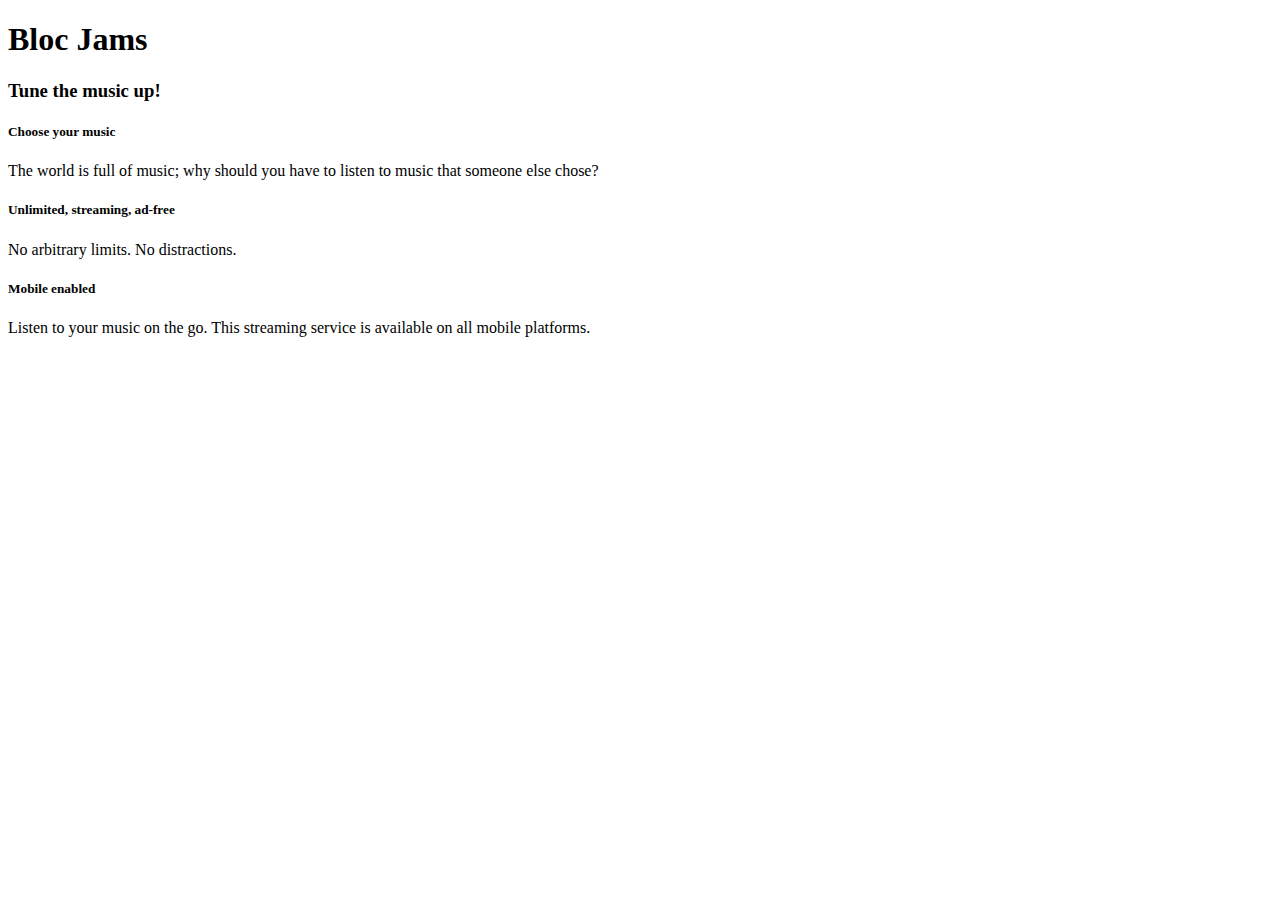
==== index.html @ 6a7f196b "HTML & CSS basic structure -HTML5 Semantics added for bloc-jam." ====
<!DOCTYPE html>
<html>
<head>
	<title>Bloc Jams</title>
</head>
<body>

<!--Since its navigation, I used the nav tag -->
<nav><!-- navigation Bar -->
</nav>

<!-- Below looks like the main header for the web page/doc so I used header tag -->
<header><!-- Hero Content -->
	<h1>Bloc Jams</h1>
	<h3>Tune the music up!</h3>
</header>

<!-- Selling points looks like a section in the web page hence used section tag -->
<!-- Below the selling points, the content looked more as a highlight so used header tags for them. -->
<section><!-- Selling Points -->
	<header>
        <h5>Choose your music</h5>
        <p>The world is full of music; why should you have to listen to music that someone else chose?</p>
    </header>
    <header>
        <h5>Unlimited, streaming, ad-free</h5>
        <p>No arbitrary limits. No distractions.</p>
    </header>
    <header>
        <h5>Mobile enabled</h5>
        <p>Listen to your music on the go. This streaming service is available on all mobile platforms.</p>
    </header>
</section>

</body>
</html>
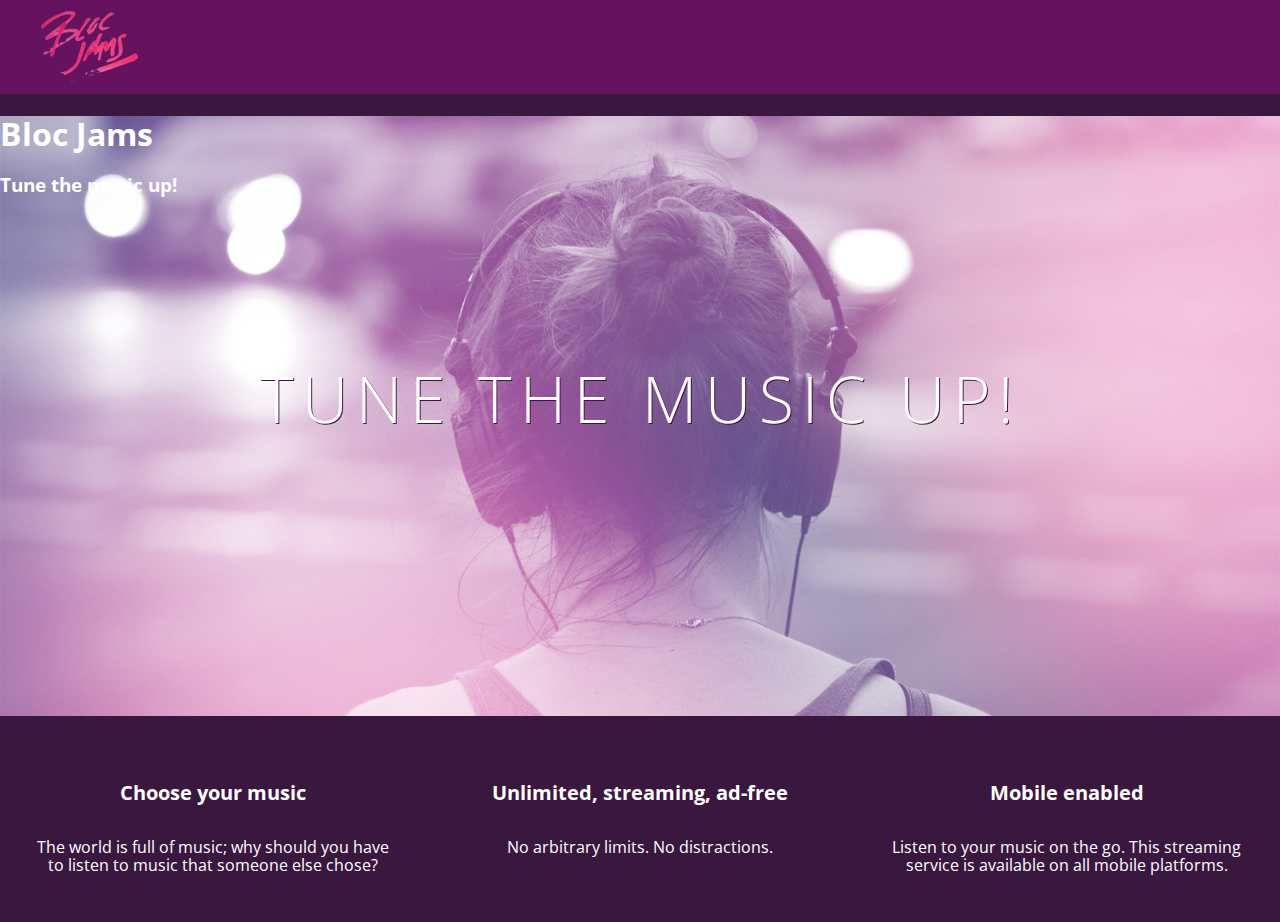
==== commit b3cf1e7e: "Hero content, nav and selling points added" ====
--- a/index.html
+++ b/index.html
@@ -2,34 +2,42 @@
 <html>
 <head>
 	<title>Bloc Jams</title>
+	<link rel="stylesheet" type="text/css" href="http://fonts.googleapis.com/css?family=Open+Sans:400,800,600,700,300">
+	<link rel="stylesheet" type="text/css" href="http://code.ionicframework.com/ionicons/2.0.1/css/ionicons.min.css">
+	<link rel="stylesheet" type="text/css" href="styles/normalize.css">
+	<link rel="stylesheet" type="text/css" href="styles/main.css">
 </head>
-<body>
-
-<!--Since its navigation, I used the nav tag -->
-<nav><!-- navigation Bar -->
+<body class="landing">
+    
+<!-- navigation Bar -->
+<nav class="navbar">
+	<img src="assets/images/bloc_jams_logo.png" alt="bloc jams logo" class="logo">
 </nav>
 
-<!-- Below looks like the main header for the web page/doc so I used header tag -->
-<header><!-- Hero Content -->
-	<h1>Bloc Jams</h1>
+<!-- Hero Content -->
+<section class="hero-content">
+    <h1>Bloc Jams</h1>
 	<h3>Tune the music up!</h3>
-</header>
+	<h1 class="hero-title"> Tune the music up!</h1>
+</section>
 
-<!-- Selling points looks like a section in the web page hence used section tag -->
-<!-- Below the selling points, the content looked more as a highlight so used header tags for them. -->
-<section><!-- Selling Points -->
-	<header>
-        <h5>Choose your music</h5>
-        <p>The world is full of music; why should you have to listen to music that someone else chose?</p>
-    </header>
-    <header>
-        <h5>Unlimited, streaming, ad-free</h5>
-        <p>No arbitrary limits. No distractions.</p>
-    </header>
-    <header>
-        <h5>Mobile enabled</h5>
-        <p>Listen to your music on the go. This streaming service is available on all mobile platforms.</p>
-    </header>
+<!-- Selling Points -->
+<section>
+    <div class="point">
+        <span class="ion-music-note"></span>
+        <h5 class="point-title">Choose your music</h5>
+        <p class="point-description">The world is full of music; why should you have to listen to music that someone else chose?</p>
+    </div>
+    <div class="point">
+        <span class="ion-radio-waves"></span>
+        <h5 class="point-title">Unlimited, streaming, ad-free</h5>
+        <p class="point-description">No arbitrary limits. No distractions.</p>
+    </div>
+    <div class="point">
+        <span class="ion-iphone"></span>
+        <h5 class="point-title">Mobile enabled</h5>
+        <p class="point-description">Listen to your music on the go. This streaming service is available on all mobile platforms.</p>
+    </div>
 </section>
 
 </body>
--- a/styles/main.css
+++ b/styles/main.css
@@ -0,0 +1,77 @@
+html {
+     height: 100%; /* makes sure our HTML takes up 100% of the browser window */
+     font-size: 100%;
+ }
+ 
+ body {
+     font-family: 'Open Sans'; /* sets our font to the "Open Sans" typeface */
+     color: white;             /* sets the text color to white */
+     min-height: 100%;         /* says the height of the body must be, at minimum, 100% of the window */
+ }
+ 
+ body.landing {
+     background-color: rgb(58,23,63); /* sets the background color to an RGB value (see below) */
+ }
+
+  .navbar {
+     padding: 0.5rem;
+     background-color: rgb(101,18,95);
+ }
+ 
+ .navbar .logo {
+     position: relative; /* positioning will be explained in a resource */
+     left: 2rem;
+ }
+ 
+ .hero-content {
+     position: relative; /* positioning will be explained in a resource */
+     min-height: 600px;  /* hero content element must be _at least_ 600 pixels */
+     background-image: url(../assets/images/bloc_jams_bg.jpg);
+     background-repeat: no-repeat;
+     background-position: center center;
+     background-size: cover;
+ }
+
+.hero-title {
+     position: absolute;             /* positioning will be explained in a resource */
+     top: 40%;                       /* positioning will be explained in a resource */
+     -webkit-transform: translateY(-50%);
+     -moz-transform: translateY(-50%);
+     -ms-transform: translateY(-50%);
+     transform: translateY(-50%);
+     width: 100%;                    /* makes sure the title inhabits the full width of its container */
+     text-align: center;             /* aligns text in the horizontal center of the element */
+     font-size: 4rem;                /* specifies the size of the font in root em units */
+     font-weight: 300;               /* makes the font thinner or lighter weight */
+     text-transform: uppercase;      /* transforms the text to be all uppercase lettering */
+     letter-spacing: 0.5rem;         /* puts 0.5 root ems worth of space between each letter */
+     text-shadow: 1px 1px 0px rgb(58,23,63); /* creates a shadow underneath the text for readability over the image */
+}
+
+.selling-points {
+     position: relative;
+     display: table;
+     width: 100%;
+     -webkit-box-sizing: border-box;
+     -moz-box-sizing: border-box;
+     box-sizing: border-box; /* we'll explain this in a resource */
+ }
+ 
+ .point {
+     display: table-cell;
+     position: relative;
+     width: 33.3%;
+     padding: 2rem;
+     text-align: center;
+ }
+ 
+ .point .point-title {
+     font-size: 1.25rem;
+ }
+ 
+ .ion-music-note,
+ .ion-radio-waves,
+ .ion-iphone {
+     color: rgb(233,50,117);
+     font-size: 5rem;
+ }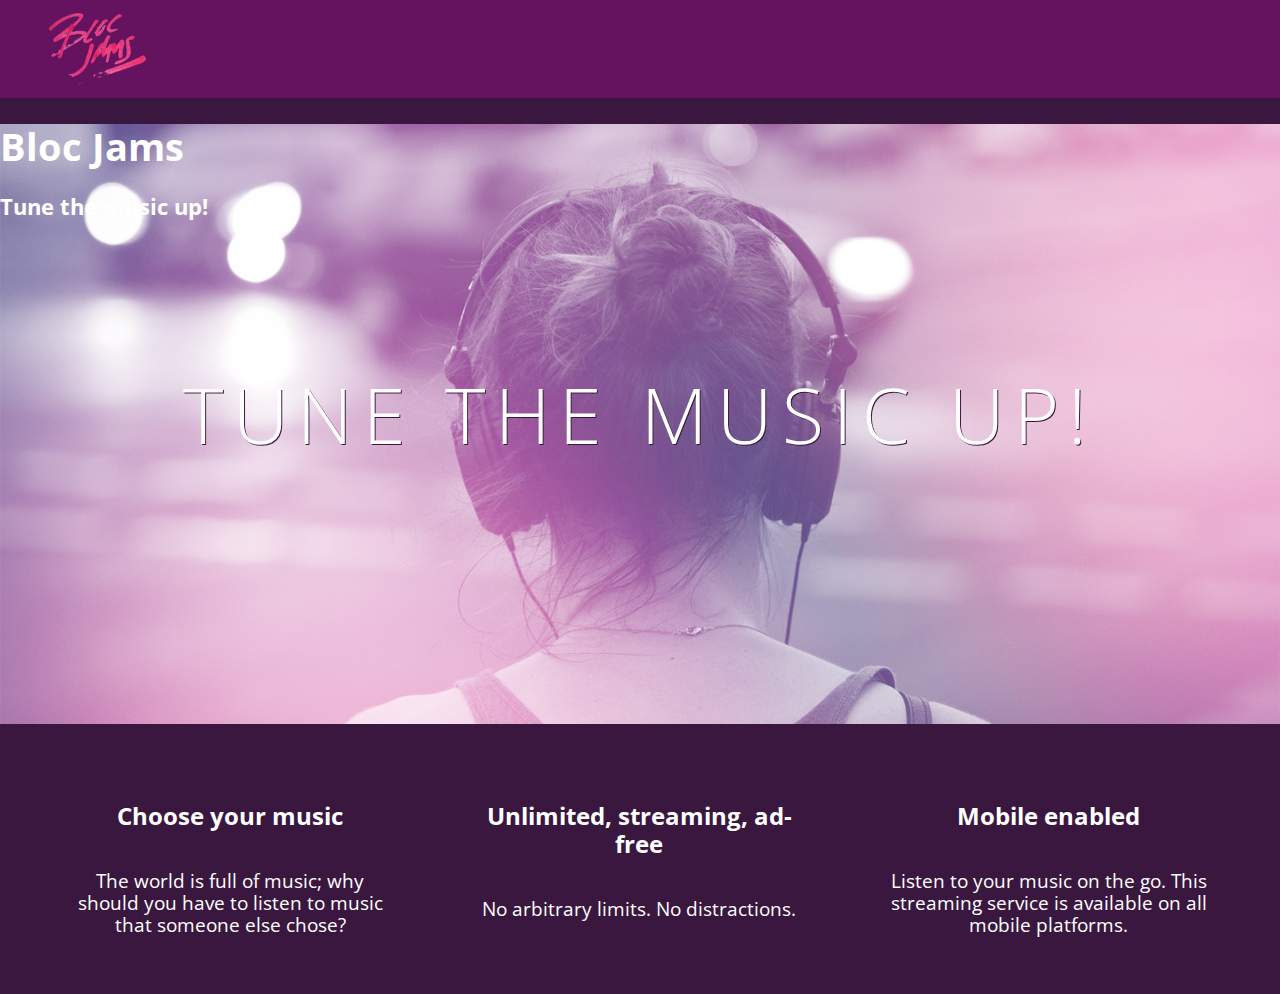
==== commit d7d1cebd: "Added landing.css and modified main.css to have global styles and modified index.html for grid syste" ====
--- a/index.html
+++ b/index.html
@@ -2,10 +2,13 @@
 <html>
 <head>
 	<title>Bloc Jams</title>
+    <meta name="viewport" content="width=device-width, initial-scale=1">
 	<link rel="stylesheet" type="text/css" href="http://fonts.googleapis.com/css?family=Open+Sans:400,800,600,700,300">
 	<link rel="stylesheet" type="text/css" href="http://code.ionicframework.com/ionicons/2.0.1/css/ionicons.min.css">
 	<link rel="stylesheet" type="text/css" href="styles/normalize.css">
 	<link rel="stylesheet" type="text/css" href="styles/main.css">
+	<link rel="stylesheet" type="text/css" href="styles/landing.css">
+
 </head>
 <body class="landing">
     
@@ -22,18 +25,18 @@
 </section>
 
 <!-- Selling Points -->
-<section>
-    <div class="point">
+<section class="selling-points container clearfix">
+    <div class="point column third">
         <span class="ion-music-note"></span>
         <h5 class="point-title">Choose your music</h5>
         <p class="point-description">The world is full of music; why should you have to listen to music that someone else chose?</p>
     </div>
-    <div class="point">
+        <div class="point column third">
         <span class="ion-radio-waves"></span>
         <h5 class="point-title">Unlimited, streaming, ad-free</h5>
         <p class="point-description">No arbitrary limits. No distractions.</p>
     </div>
-    <div class="point">
+        <div class="point column third">
         <span class="ion-iphone"></span>
         <h5 class="point-title">Mobile enabled</h5>
         <p class="point-description">Listen to your music on the go. This streaming service is available on all mobile platforms.</p>
--- a/styles/main.css
+++ b/styles/main.css
@@ -1,3 +1,9 @@
+*, *::before, *::after {
+     -moz-box-sizing: border-box;
+     -webkit-box-sizing: border-box;
+     box-sizing: border-box;
+ }
+
 html {
      height: 100%; /* makes sure our HTML takes up 100% of the browser window */
      font-size: 100%;
@@ -9,69 +15,48 @@
      min-height: 100%;         /* says the height of the body must be, at minimum, 100% of the window */
  }
  
- body.landing {
-     background-color: rgb(58,23,63); /* sets the background color to an RGB value (see below) */
+.container {
+    margin: 0 auto;     /* Using auto will set the left & right margins to center the content */
+    max-width: 64rem;   /* Set the max width of the selling container to 64rem so that the data will not stretch too much on large screens */
+}
+
+ /* Medium screens (640px) */
+ /* min-width is the querie/constraine. 640px is the breakpoint for a laptop. Breakpoint refers to the measurement of a devices screen width. */
+ /* rem is usually 16px for most of the browsers. Set the font size to be more than 112% of rem-16px. */
+
+ @media (min-width: 640px) { 
+     html { font-size: 112%; } 
+
+     .column {
+         float: left;
+         padding-left: 1rem;
+         padding-right: 1rem;
+     }
+     
+     .column.full {width:100%;}
+     .column.two-thirds {width:66.7%;}
+     .column.half {width:50%;}
+     .column.third {width:33.3%;}
+     .column.fourth {width:25%;}
+     .column.flow-opposite {float:right;}
+     
  }
 
-  .navbar {
-     padding: 0.5rem;
-     background-color: rgb(101,18,95);
- }
- 
- .navbar .logo {
-     position: relative; /* positioning will be explained in a resource */
-     left: 2rem;
- }
- 
- .hero-content {
-     position: relative; /* positioning will be explained in a resource */
-     min-height: 600px;  /* hero content element must be _at least_ 600 pixels */
-     background-image: url(../assets/images/bloc_jams_bg.jpg);
-     background-repeat: no-repeat;
-     background-position: center center;
-     background-size: cover;
+ /* Large screens (1024px) */
+ /* rem is usually 16px for most of the browsers. Set the font size to be more than 112% of rem-16px. */
+
+ @media (min-width: 1024px) {
+     html { font-size: 120%; } 
  }
 
-.hero-title {
-     position: absolute;             /* positioning will be explained in a resource */
-     top: 40%;                       /* positioning will be explained in a resource */
-     -webkit-transform: translateY(-50%);
-     -moz-transform: translateY(-50%);
-     -ms-transform: translateY(-50%);
-     transform: translateY(-50%);
-     width: 100%;                    /* makes sure the title inhabits the full width of its container */
-     text-align: center;             /* aligns text in the horizontal center of the element */
-     font-size: 4rem;                /* specifies the size of the font in root em units */
-     font-weight: 300;               /* makes the font thinner or lighter weight */
-     text-transform: uppercase;      /* transforms the text to be all uppercase lettering */
-     letter-spacing: 0.5rem;         /* puts 0.5 root ems worth of space between each letter */
-     text-shadow: 1px 1px 0px rgb(58,23,63); /* creates a shadow underneath the text for readability over the image */
+.clearfix::before,
+.clearfix::after {
+   content: " ";
+   display: table;
 }
 
-.selling-points {
-     position: relative;
-     display: table;
-     width: 100%;
-     -webkit-box-sizing: border-box;
-     -moz-box-sizing: border-box;
-     box-sizing: border-box; /* we'll explain this in a resource */
- }
- 
- .point {
-     display: table-cell;
-     position: relative;
-     width: 33.3%;
-     padding: 2rem;
-     text-align: center;
- }
- 
- .point .point-title {
-     font-size: 1.25rem;
- }
- 
- .ion-music-note,
- .ion-radio-waves,
- .ion-iphone {
-     color: rgb(233,50,117);
-     font-size: 5rem;
- }+.clearfix::after {
+   clear: both;
+}
+/* Mobile: 320px  */
+/* Ipad air: 768px */--- a/styles/landing.css
+++ b/styles/landing.css
@@ -0,0 +1,59 @@
+ body.landing {
+     background-color: rgb(58,23,63); /* sets the background color to an RGB value (see below) */
+ }
+
+  .navbar {
+     padding: 0.5rem;
+     background-color: rgb(101,18,95);
+ }
+ 
+ .navbar .logo {
+     position: relative; /* positioning will be explained in a resource */
+     left: 2rem;
+ }
+ 
+ .hero-content {
+     position: relative; /* positioning will be explained in a resource */
+     min-height: 600px;  /* hero content element must be _at least_ 600 pixels */
+     background-image: url(../assets/images/bloc_jams_bg.jpg);
+     background-repeat: no-repeat;
+     background-position: center center;
+     background-size: cover;
+ }
+
+.hero-title {
+     position: absolute;             /* positioning will be explained in a resource */
+     top: 40%;                       /* positioning will be explained in a resource */
+     -webkit-transform: translateY(-50%);
+     -moz-transform: translateY(-50%);
+     -ms-transform: translateY(-50%);
+     transform: translateY(-50%);
+     width: 100%;                    /* makes sure the title inhabits the full width of its container */
+     text-align: center;             /* aligns text in the horizontal center of the element */
+     font-size: 4rem;                /* specifies the size of the font in root em units */
+     font-weight: 300;               /* makes the font thinner or lighter weight */
+     text-transform: uppercase;      /* transforms the text to be all uppercase lettering */
+     letter-spacing: 0.5rem;         /* puts 0.5 root ems worth of space between each letter */
+     text-shadow: 1px 1px 0px rgb(58,23,63); /* creates a shadow underneath the text for readability over the image */
+}
+
+.selling-points {
+     position: relative;
+}
+ 
+ .point {
+     position: relative;
+     padding: 2rem;
+     text-align: center;
+ }
+ 
+ .point .point-title {
+     font-size: 1.25rem;
+ }
+ 
+ .ion-music-note,
+ .ion-radio-waves,
+ .ion-iphone {
+     color: rgb(233,50,117);
+     font-size: 5rem;
+ }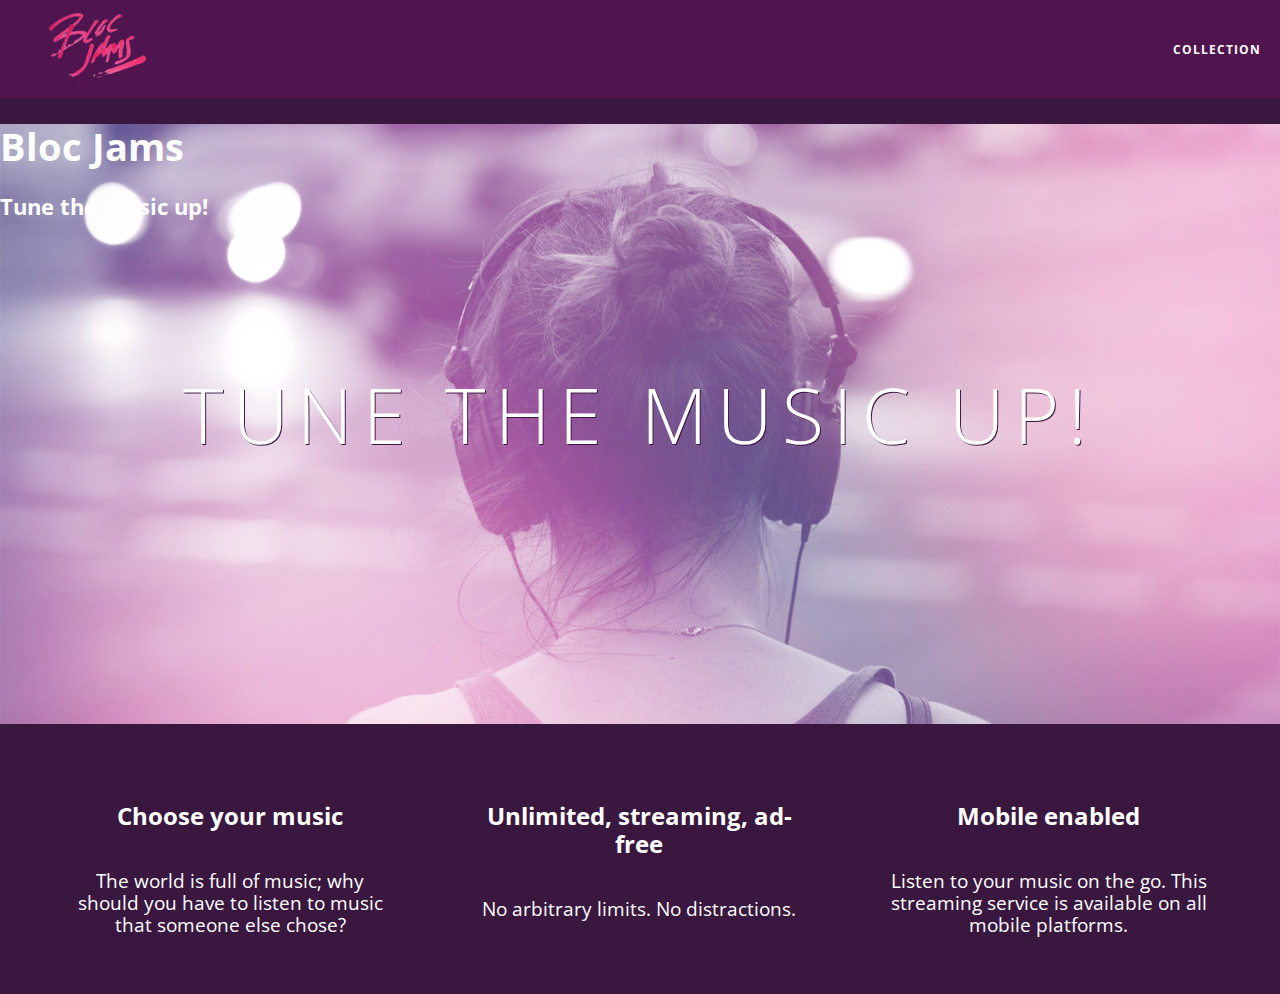
==== commit 2c921471: "Added collective view - collection.html and related .css & images" ====
--- a/index.html
+++ b/index.html
@@ -14,7 +14,12 @@
     
 <!-- navigation Bar -->
 <nav class="navbar">
-	<img src="assets/images/bloc_jams_logo.png" alt="bloc jams logo" class="logo">
+    <a href="index.html" class="logo">
+        <img src="assets/images/bloc_jams_logo.png" alt="bloc jams logo">
+    </a>
+    <div class="links-container">
+        <a href="collection.html" class="navbar-link">collection</a>
+    </div>
 </nav>
 
 <!-- Hero Content -->
--- a/styles/main.css
+++ b/styles/main.css
@@ -58,5 +58,56 @@
 .clearfix::after {
    clear: both;
 }
+
+.navbar {
+    position: relative;
+    padding: 0.5rem;
+    background-color: rgba(101,18,95,0.5);
+ }
+ 
+.navbar .logo {
+    position: relative; /* positioning will be explained in a resource */
+    left: 2rem;
+    cursor: pointer; /* produces finger pointer when cursor is hovered on the logo. */
+    z-index: 1;
+ }
+ 
+.navbar .links-container {
+    display: table;
+    position: absolute;
+    top: 0;
+    right: 0;
+    height: 100px;
+    color: white;
+    text-decoration: none;
+}
+
+.links-container .navbar-link {
+    display: table-cell;
+    position: relative;
+    height: 100%;
+    padding-left: 1rem;
+    padding-right: 1rem;
+    /* #4 */
+    vertical-align: middle;
+    color: white;
+    font-size: 0.625rem;
+    letter-spacing: 0.05rem;
+    font-weight: 700;
+    text-transform: uppercase;
+    /* #3 */
+    text-decoration: none;
+    cursor: pointer;
+}
+ 
+   /* #5 */
+.links-container .navbar-link:hover {
+    color: rgb(233,50,117);
+}
+
+.links-container:active {
+    background-color: white;
+}
+
 /* Mobile: 320px  */
 /* Ipad air: 768px */--- a/styles/landing.css
+++ b/styles/landing.css
@@ -2,17 +2,8 @@
      background-color: rgb(58,23,63); /* sets the background color to an RGB value (see below) */
  }
 
-  .navbar {
-     padding: 0.5rem;
-     background-color: rgb(101,18,95);
- }
- 
- .navbar .logo {
-     position: relative; /* positioning will be explained in a resource */
-     left: 2rem;
- }
- 
- .hero-content {
+
+.hero-content {
      position: relative; /* positioning will be explained in a resource */
      min-height: 600px;  /* hero content element must be _at least_ 600 pixels */
      background-image: url(../assets/images/bloc_jams_bg.jpg);
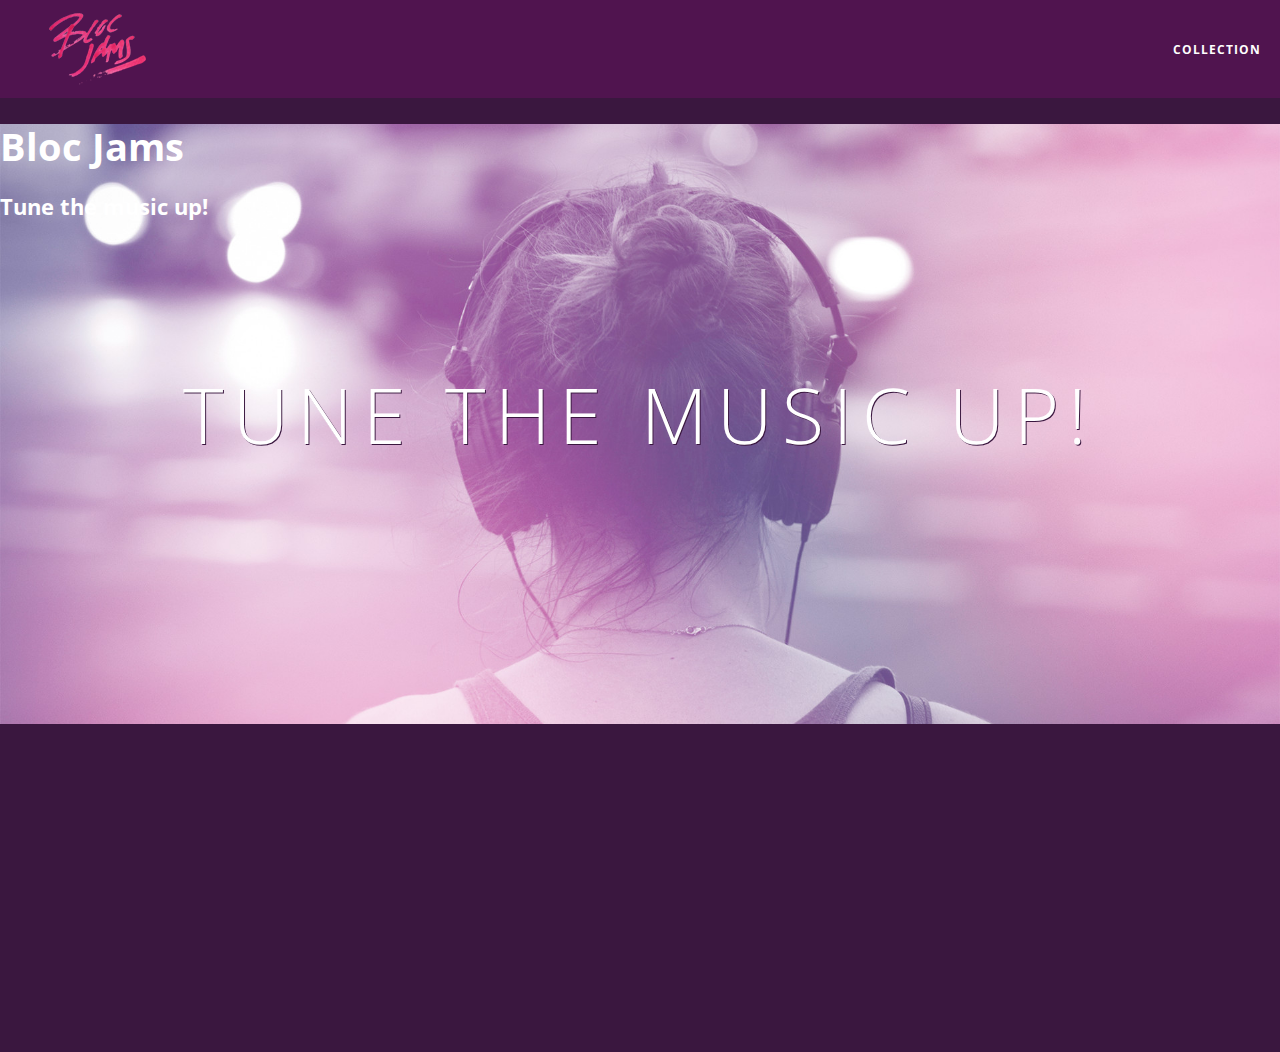
==== commit 4d71537f: "DOM Scripting: Animation" ====
--- a/index.html
+++ b/index.html
@@ -36,17 +36,20 @@
         <h5 class="point-title">Choose your music</h5>
         <p class="point-description">The world is full of music; why should you have to listen to music that someone else chose?</p>
     </div>
-        <div class="point column third">
+    <div class="point column third">
         <span class="ion-radio-waves"></span>
         <h5 class="point-title">Unlimited, streaming, ad-free</h5>
         <p class="point-description">No arbitrary limits. No distractions.</p>
     </div>
-        <div class="point column third">
+    <div class="point column third">
         <span class="ion-iphone"></span>
         <h5 class="point-title">Mobile enabled</h5>
         <p class="point-description">Listen to your music on the go. This streaming service is available on all mobile platforms.</p>
     </div>
 </section>
 
+    
+<script src="scripts/landing.js"></script>
+    
 </body>
 </html>--- a/styles/main.css
+++ b/styles/main.css
@@ -19,6 +19,10 @@
     margin: 0 auto;     /* Using auto will set the left & right margins to center the content */
     max-width: 64rem;   /* Set the max width of the selling container to 64rem so that the data will not stretch too much on large screens */
 }
+
+.container.narrow {
+     max-width: 56rem;
+ }
 
  /* Medium screens (640px) */
  /* min-width is the querie/constraine. 640px is the breakpoint for a laptop. Breakpoint refers to the measurement of a devices screen width. */
--- a/styles/landing.css
+++ b/styles/landing.css
@@ -36,6 +36,16 @@
      position: relative;
      padding: 2rem;
      text-align: center;
+     opacity: 0;
+     -webkit-transform: scaleX(0.9) translateY(3rem);
+     -moz-transform: scaleX(0.9) translateY(3rem);
+     transform: scaleX(0.9) translateY(3rem);
+     -webkit-transition: all 0.25s ease-in-out;
+     -moz-transition: all 0.25s ease-in-out;
+     transition: all 0.25s ease-in-out;
+     -webkit-transition-delay: 0.2s;
+     -moz-transition-delay: 0.2s;
+     transition-delay: 0.2s;
  }
  
  .point .point-title {
